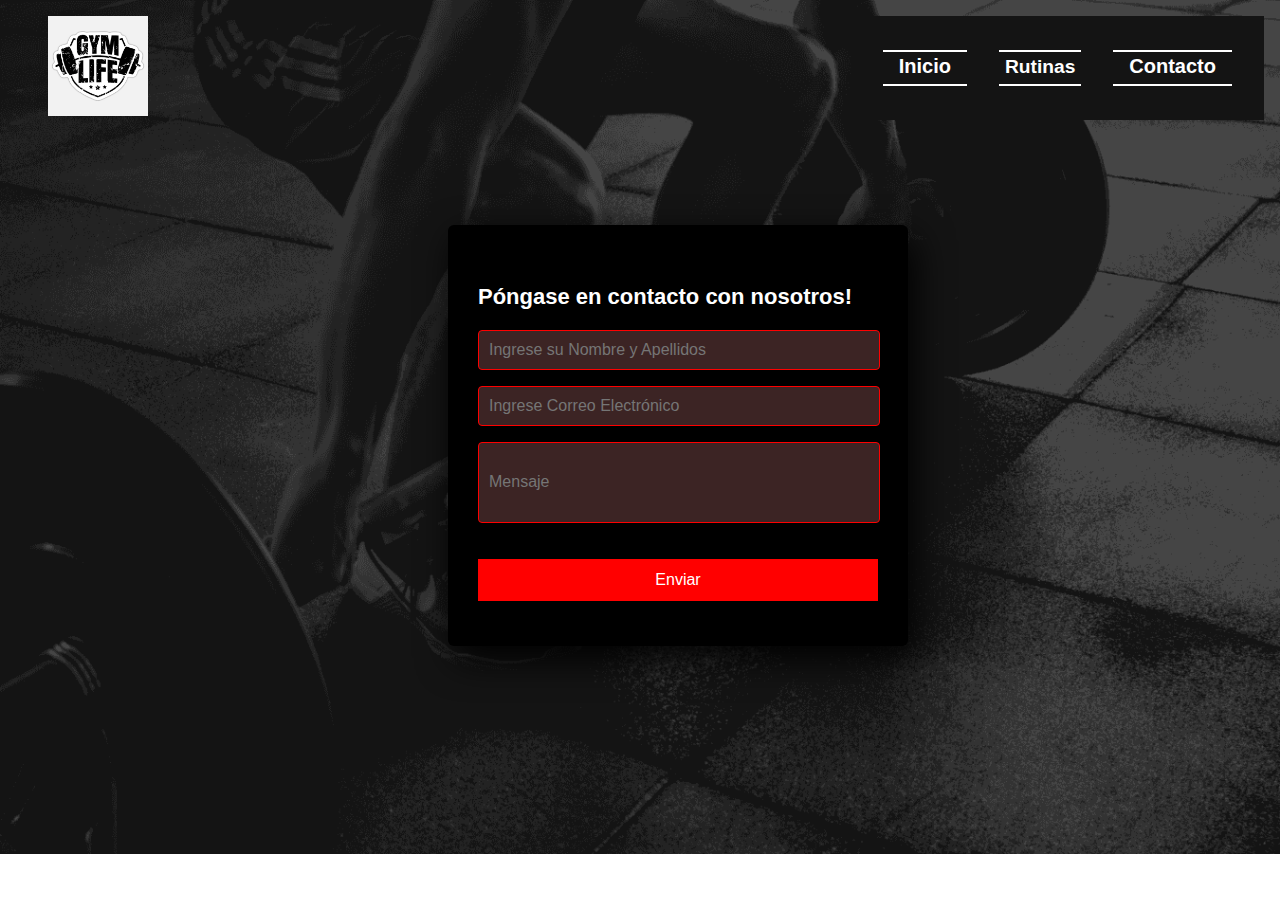
==== index/Contacto.html @ d2812c88 "Clonado de pagina" ====
<!DOCTYPE html>
<html lang="es-ES">
    <head>
        <meta charset="UTF-8">
        <meta http-equiv="X-UA-Compatible" content="IE=edge">
        <meta name="viewport" content="width=device-width, initial-scale=1.0">
        <title>GymLife</title>
        <link rel="stylesheet" href="../style/style.css">
        <link rel="shortcut icon" href="../img/GymLife-icon.png">
    </head>
    <body>

        <div class="contacto-img">
            <img src="../img/gym-contacto_img.png" width="100%" alt="Image not found">
        </div>
            
        <header class="main-header">

            <div class="header-wrap">

                <div class="wrap-logo-header">
                    <div class="gym-logo-header">
                        <img src="../img/GymLife-logo_header.png" width="100" alt="Home">
                    </div>
                </div>

                <div class="wrap-nav-header">
                    <nav class="nav-header">
                        <ul class="main-menu">
                            <li class="menu-item"><a href="../index/index.html">Inicio</a></li>
                            <li class="menu-item">
                                <div class="dropdown">
                                    <button class="dropbtn">Rutinas</button>
                                    <div class="dropdown-content">
                                    <a href="../index/Rutina1.html">Push/Pull/Legs</a>
                                    <a href="../index/Rutina2.html">Full Body</a>
                                </div>
                            </li>
                            <li class="menu-item"><a href="../index/Contacto.html">Contacto</a></li>
                        </ul>
                    </nav>
                </div>

            </div>

        </header>

        <div class="forms">
            <form class="form-register">
                <h4>Póngase en contacto con nosotros!</h4>
                <input class="controls" type="text" name="nombres" id="nombres" placeholder="Ingrese su Nombre y Apellidos">
                <input class="controls" type="text" name="email" id="email" placeholder="Ingrese Correo Electrónico">
                <input class="controls-mesage" type="text" name="mensaje" id="mensaje" placeholder="Mensaje">

                <input class="botons-sumbit" type="submit" value="Enviar">
            </form>
        </div>

    </body>
</html>
---- style/style.css ----
*{   
    font-family: sans-serif;
    line-height: 1.15;
    -webkit-text-size-adjust: 100%;
    -webkit-tap-highlight-color: transparent;

}


body{
    margin: 0;
    padding: 0;
    font-size: 1rem;
    font-weight: 400;
    color: #666;
    text-align: left;
    background-color: #fff;
}
a{
    text-decoration: none;
}
li{
    list-style-type: none
}

div {
    display: block;
}

header.main-header{
    position: fixed;
    top: 0;
    width: 100%;
    z-index: 9999;
}
   
.header-wrap{
    display: flex;
    justify-content: space-between;
    padding: 1rem;
    background: rgba(255, 255, 255, 0);
}
   
.wrap-logo-header{
    display: flex;
    align-items: center;
    flex-basis: 15%;
}

.gym-logo-header{
    position: relative;
    left: 2rem;
}

.wrap-nav-header{
    display: flex;
    align-items: center;
    background: rgb(20, 20, 20);
    padding-left: 1rem;
    padding-right: 1rem;
}
   
ul.main-menu{
    display: flex;
    width: 100%;
    padding: 0;
}
   
li.menu-item{
    margin: 1rem;
    border: 2px solid;
    border-right: 0px;
    border-left: 0px;
    line-height: 2rem;
    color: #fff;
    border-color: #fff;
}
   
li.menu-item a{
    padding: .5rem 1rem;
    color: rgb(255, 255, 255);
    font-size: 20px;
    font-weight: bold;
}
   
li.menu-item a:hover{
    color: #cc1313;
}

.main-body-item{
    position: relative;
    float: left;
    width: 100%;
}

.main-caption {
    top: 0;
    left: 0;
    right: 0;
    bottom: 0;
    background: rgba(0, 0, 0, 0.3);
}

.main-label{
    display: flex;
    flex-direction: column;
    justify-content: center;
    align-items: center;
}

.main-caption {
    position: absolute;
    color: #fff;
    text-align: center;
}

.first-label{
    color: #e31c25;
    text-transform: capitalize;
    margin: 0;
    font-size: 1.75rem;
    background: rgba(117, 2, 2, 0.322);
    padding: 1rem;
    text-shadow: #000 0 4px 2px;
}

.second-label{
    font-size: 5.5rem;
    font-weight: 300;
    line-height: 1.2;
    margin: 0;
    margin-top: 1.5rem;
    color: #fff;
    font-weight: 700;
    text-transform: capitalize;
}

#btn{
    display: inline-block;
    font-weight: 400;
    color: white;
    text-align: center;
    vertical-align: middle;
    user-select: none;
    background-color: transparent;
    border: 2px solid;
    cursor: alias;

    padding: 0.5rem 1rem;
    font-size: 1.25rem;
    line-height: 1.5;
    border-radius: 0;

    color: #fff;
    border-color: #fff;

    margin-top: 3rem;

    padding-top: 1rem;
    padding-bottom: 1rem;
    padding-left: 3rem;
    padding-right: 3rem;
}

.parent {
    display: grid;
    grid-template-columns: repeat(2, 1fr);
    grid-template-rows: 1fr;
    grid-column-gap: 0px;
    grid-row-gap: 0px;
}

.form-register{
    position: absolute;
    width: 400px;
    background: #000000;
    padding: 30px;
    padding-bottom: 65px;
    left: 35%;
    top: 25%;
    margin: auto;
    border-radius: 6px;
    color: white;
    box-shadow: 7px 13px 37px #000;
}
  
.form-register h4{
    font-size: 22px;
    margin-bottom: 20px;
}
  
.controls{
    width: 95%;
    background: #3c2424;
    padding: 10px;
    border-radius: 4px;
    margin-bottom: 16px;
    border: 1px solid #ff0000;
    font-size: 16px;
    color: white;
}

.controls-mesage{
    width: 85%;
    background: #3c2424;
    padding: 30px;
    padding-left: 10px;
    padding-right: 50px;
    border-radius: 4px;
    margin-bottom: 16px;
    border: 1px solid #ff0000;
    font-size: 16px;
    color: white;
}
  
.form-register p{
    height: 40px;
    text-align: center;
    font-size: 18px;
    line-height: 40px;
}
  
.form-register a{
    color: white;
    text-decoration: none;
}
  
.form-register a:hover{
    color: rgb(255, 255, 255);
}

.botons-reset{
    position: relative;
    left: 20%;
    bottom: 5%;
    width: 25%;
    background: #ff0000;
    border: none;
    padding: 10px;
    color: white;
    margin: 10px 0;
    font-size: 14px;
}
  
.botons-sumbit{
    position: relative;
    top: 1.25rem;
    width: 100%;
    background: #ff0000;
    border: none;
    padding: 12px;
    color: white;
    margin: 0px 0;
    font-size: 16px;
}

.select{
    font-size: 15px;
    position: relative;
    top: 9px;
}

.gym_tb{
    position: absolute;
    left: 22%;
    top: 20%;
}

table.steelBlueCols{
    border: 4px solid #700404;
    background-color: #222121;
    width: 800px;
    height: 600px;
    text-align: center;
    border-collapse: collapse;
  }

  table.steelBlueCols td, table.steelBlueCols th {
    border: 1px solid #3b3b3b;
    padding: 5px 10px;
  }
  table.steelBlueCols tbody td {
    font-size: 12px;
    font-weight: bold;
    color: #cccbcb;
  }
  table.steelBlueCols td:nth-child(even) {
    background: #490202;
  }
  table.steelBlueCols thead {
    background: #490202;
    border-bottom: 10px solid #700404;
  }
  table.steelBlueCols thead th {
    font-size: 15px;
    font-weight: bold;
    color: #cccbcb;
    text-align: left;
    border-left: 2px solid #700404;
  }


.column-2{
    display: grid;
    grid-template-columns: repeat(2,1fr);
    column-gap: 3rem;
    row-gap: 1rem;
}
.tarjeta-vg1{
    position: absolute;
    bottom: 30%;
    left: 25%;
    background: url(../img/pull-push-leg_img.jpg) center;
    background-size: cover;
    background-repeat: no-repeat;
    max-height: 400px;
    max-width: 400px;
    height: 100%;
    width: 100%;
    border-radius: 6px;
    padding: 1rem .5rem;
    display: flex;
    align-items: end;
    justify-content: center;
}
.tarjeta-vg2{
    position: absolute;
    bottom: 30%;
    right: 30%;
    background: url(../img/full-body_img.jpg) center;
    background-size: cover;
    background-repeat: no-repeat;
    max-height: 400px;
    max-width: 400px;
    height: 100%;
    width: 100%;
    border-radius: 6px;
    padding: 1rem .5rem;
    display: flex;
    align-items: end;
    justify-content: center;
}
.wrap-text_tarjeta-vg{
    color: #fff;
    text-align: center;
    font-weight: bold;
    padding: .5rem;
    border-radius: 6px;
    background: linear-gradient(to top, rgb(0 0 0 / .5), rgb(0 0 0 / .5));
}

.cta_tarjeta-vg{
    background-color: #474643;
    padding: .25rem 1rem;
    border-radius: 4px;
}

.cta_tarjeta-vg a{
    color: #fff;
    font-weight: bold;
}

.dropbtn{
    background-color: rgba(255, 255, 255, 0);
    font-size: 16px;
    border: none;
    cursor: pointer;
    width: 100%;
    z-index: 99;
    margin: 0;
    justify-content: space-between;
    font-size: 1.2rem;
    font-family: sans-serif;
    color: white;
    font-weight: 600;
}
.dropdown{
    position: relative;
    display: inline-block;
}
.dropdown-content{
    display: none;
    position: absolute;
    background-color: rgb(20, 20, 20);
    min-width: 160px;
    box-shadow: 0px 8px 16px 0px rgba(0, 0, 0, 0.2);
}
.dropdown-content a{
    color: rgb(254, 0, 0);
    padding: 12px 16px;
    text-decoration: none;
    display: block;
}
.dropdown-content a:hover{
    background-color: #414141
}
.dropdown:hover .dropdown-content{
  display: block;
}
.dropdown:hover .dropbtn {
    color: #ff0000;
    cursor: alias;
}
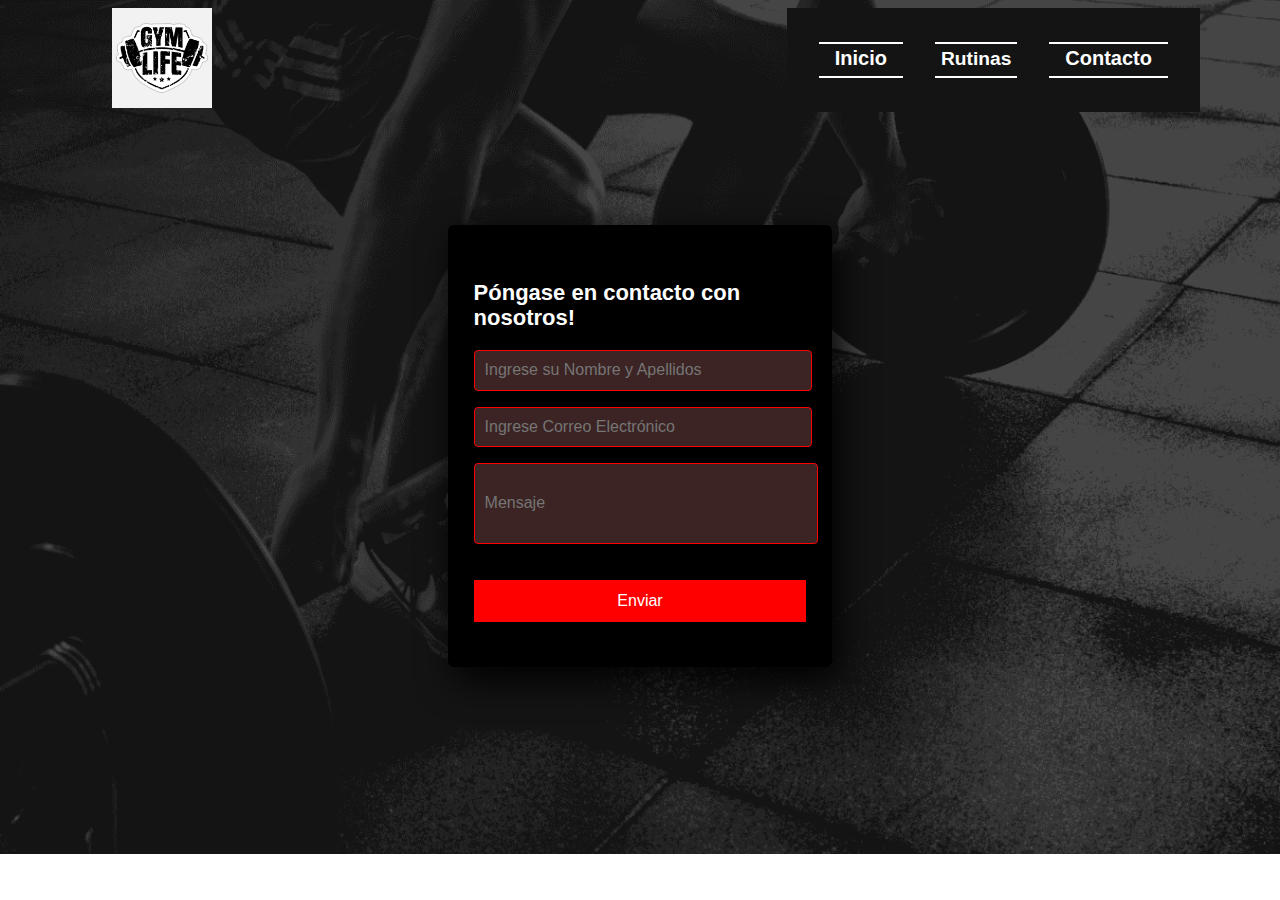
==== commit aa467a41: "media quary" ====
--- a/index/Contacto.html
+++ b/index/Contacto.html
@@ -6,6 +6,7 @@
         <meta name="viewport" content="width=device-width, initial-scale=1.0">
         <title>GymLife</title>
         <link rel="stylesheet" href="../style/style.css">
+        <link rel="stylesheet" href="../style/style2.css">
         <link rel="shortcut icon" href="../img/GymLife-icon.png">
     </head>
     <body>
@@ -26,8 +27,14 @@
 
                 <div class="wrap-nav-header">
                     <nav class="nav-header">
+                        <input type="checkbox" id="check">
+                        <label for="check" class="checkbtn">
+                            <i class="toggle-menu">
+                                <img src="../img/menú desplegable.png">
+                            </i>
+                        </label>
                         <ul class="main-menu">
-                            <li class="menu-item"><a href="../index/index.html">Inicio</a></li>
+                            <li class="menu-item"><a href="../index.html">Inicio</a></li>
                             <li class="menu-item">
                                 <div class="dropdown">
                                     <button class="dropbtn">Rutinas</button>
@@ -46,7 +53,7 @@
         </header>
 
         <div class="forms">
-            <form class="form-register">
+            <form class="form-register" method="post">
                 <h4>Póngase en contacto con nosotros!</h4>
                 <input class="controls" type="text" name="nombres" id="nombres" placeholder="Ingrese su Nombre y Apellidos">
                 <input class="controls" type="text" name="email" id="email" placeholder="Ingrese Correo Electrónico">
--- a/style/style.css
+++ b/style/style.css
@@ -3,7 +3,6 @@
     line-height: 1.15;
     -webkit-text-size-adjust: 100%;
     -webkit-tap-highlight-color: transparent;
-
 }
 
 
@@ -90,7 +89,6 @@
 .main-body-item{
     position: relative;
     float: left;
-    width: 100%;
 }
 
 .main-caption {
@@ -172,9 +170,9 @@
 
 .form-register{
     position: absolute;
-    width: 400px;
+    width: 26%;
     background: #000000;
-    padding: 30px;
+    padding: 2%;
     padding-bottom: 65px;
     left: 35%;
     top: 25%;
@@ -231,9 +229,7 @@
 
 .botons-reset{
     position: relative;
-    left: 20%;
-    bottom: 5%;
-    width: 25%;
+    width: 100%;
     background: #ff0000;
     border: none;
     padding: 10px;
@@ -305,40 +301,6 @@
     grid-template-columns: repeat(2,1fr);
     column-gap: 3rem;
     row-gap: 1rem;
-}
-.tarjeta-vg1{
-    position: absolute;
-    bottom: 30%;
-    left: 25%;
-    background: url(../img/pull-push-leg_img.jpg) center;
-    background-size: cover;
-    background-repeat: no-repeat;
-    max-height: 400px;
-    max-width: 400px;
-    height: 100%;
-    width: 100%;
-    border-radius: 6px;
-    padding: 1rem .5rem;
-    display: flex;
-    align-items: end;
-    justify-content: center;
-}
-.tarjeta-vg2{
-    position: absolute;
-    bottom: 30%;
-    right: 30%;
-    background: url(../img/full-body_img.jpg) center;
-    background-size: cover;
-    background-repeat: no-repeat;
-    max-height: 400px;
-    max-width: 400px;
-    height: 100%;
-    width: 100%;
-    border-radius: 6px;
-    padding: 1rem .5rem;
-    display: flex;
-    align-items: end;
-    justify-content: center;
 }
 .wrap-text_tarjeta-vg{
     color: #fff;
--- a/style/style2.css
+++ b/style/style2.css
@@ -0,0 +1,84 @@
+img[src="../img/GymLife-icon.png"] {
+    float: right;
+}
+#líquido{
+    width: 90%;
+    margin: 0 auto;
+}
+#fijo{
+    width: 1244px;
+    margin: 0 auto;
+}
+
+#header-fijo{
+    width: 1244px;
+}
+  i.toggle-menu{
+    display: none;
+    background-color: #fff;
+    border: none;
+    z-index: 9999;
+  }
+   
+  i.toggle-menu img{
+    width: 30px;
+    z-index: 99;
+  }
+   
+  input#check{
+    display: none;
+  }
+  @media (min-width:880px){
+    .header-wrap{
+      padding: .5rem 5rem;
+    }
+  }
+   
+  @media (max-width:768px){
+    header{
+      margin-bottom: 4rem;
+    }
+    .header-wrap{
+      position: fixed;
+      width: 100%;
+      padding: 0;
+      top: 0;
+      z-index: 9999;
+    }
+    .wrap-logo-header{
+      position: fixed;
+      z-index: 999;
+      top: 3%;
+      left: 3%;
+    }
+    i.toggle-menu{
+      display: flex;
+    }
+    ul.main-menu,#nav-main-contact{
+      display: none;
+      left: 0;
+      margin: 0;
+      padding: 0;
+    }
+    ul.main-menu{
+      position: fixed;
+      background: rgb(20, 20, 20);
+    }
+    label.checkbtn{
+      position: fixed;
+      right: 3%;
+      top: 3%;
+      z-index: 9999;
+    }
+    #check:checked ~ ul{
+      display: flex;
+      z-index: 9;
+      flex-flow: column;
+      align-items: center;
+      justify-content: center;
+      height: 100vh;
+      top: 0;
+      font-size: 2rem;
+    }
+   
+  }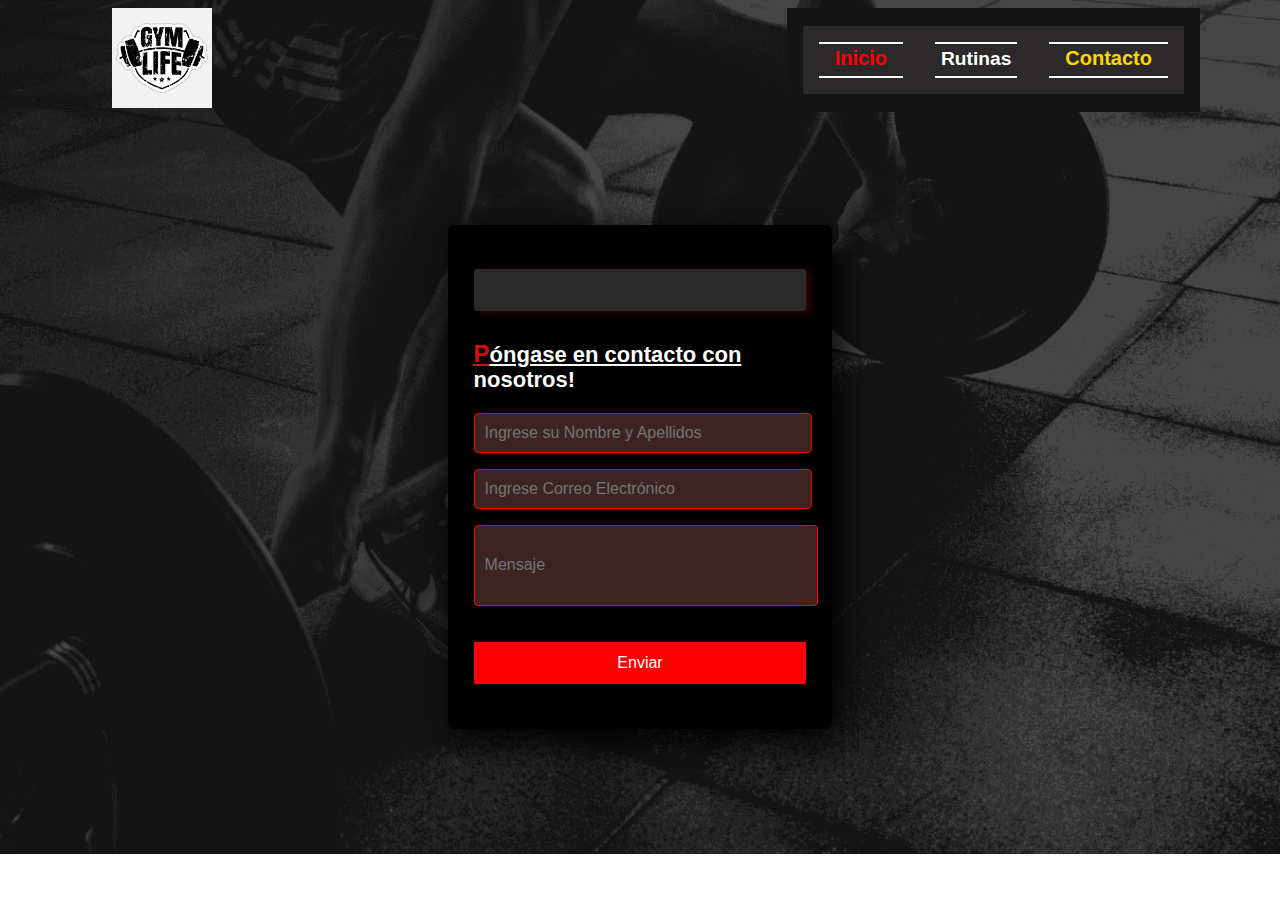
==== commit 631cc5b3: "pseudo clase empty" ====
--- a/index/Contacto.html
+++ b/index/Contacto.html
@@ -54,6 +54,7 @@
 
         <div class="forms">
             <form class="form-register" method="post">
+                <p></p>
                 <h4>Póngase en contacto con nosotros!</h4>
                 <input class="controls" type="text" name="nombres" id="nombres" placeholder="Ingrese su Nombre y Apellidos">
                 <input class="controls" type="text" name="email" id="email" placeholder="Ingrese Correo Electrónico">
--- a/style/style.css
+++ b/style/style.css
@@ -39,12 +39,6 @@
     padding: 1rem;
     background: rgba(255, 255, 255, 0);
 }
-   
-.wrap-logo-header{
-    display: flex;
-    align-items: center;
-    flex-basis: 15%;
-}
 
 .gym-logo-header{
     position: relative;
@@ -74,10 +68,18 @@
     color: #fff;
     border-color: #fff;
 }
+
+ul li:first-child a{
+    color: red;
+}
+
+ul li:last-child a{
+    color: gold;
+}
    
 li.menu-item a{
     padding: .5rem 1rem;
-    color: rgb(255, 255, 255);
+    color: #fff;
     font-size: 20px;
     font-weight: bold;
 }
@@ -89,6 +91,17 @@
 .main-body-item{
     position: relative;
     float: left;
+}
+ul:nth-last-of-type(1){
+    background-color: #423e3e84;
+}
+
+p:empty{
+    background: #3b3a3ab9;
+    padding: 0.3%  0.5%;
+    box-shadow: rgba(131, 24, 24, 0.37) 5px 2px 8px;
+    text-align: center;
+    border-radius: 3px;
 }
 
 .main-caption {
@@ -186,6 +199,16 @@
     font-size: 22px;
     margin-bottom: 20px;
 }
+
+h4::first-letter{
+    text-decoration: underline;
+    font-size: 1.5rem; 
+    color: #d90b0b;
+}
+
+h4::first-line{
+    text-decoration: underline;
+}
   
 .controls{
     width: 95%;
@@ -262,6 +285,11 @@
     top: 20%;
 }
 
+th:nth-child(odd){
+    background-color: #222121;
+
+}
+
 table.steelBlueCols{
     border: 4px solid #700404;
     background-color: #222121;
--- a/style/style2.css
+++ b/style/style2.css
@@ -13,28 +13,28 @@
 #header-fijo{
     width: 1244px;
 }
-  i.toggle-menu{
+i.toggle-menu{
     display: none;
     background-color: #fff;
     border: none;
     z-index: 9999;
-  }
+}
    
-  i.toggle-menu img{
+i.toggle-menu img{
     width: 30px;
     z-index: 99;
-  }
+}
    
-  input#check{
+input#check{
     display: none;
-  }
-  @media (min-width:880px){
+}
+@media (min-width:880px){
     .header-wrap{
       padding: .5rem 5rem;
     }
-  }
+}
    
-  @media (max-width:768px){
+@media (max-width:768px){
     header{
       margin-bottom: 4rem;
     }
@@ -81,4 +81,8 @@
       font-size: 2rem;
     }
    
-  }+}
+
+#item2{
+    flex: 0 0 20%;
+}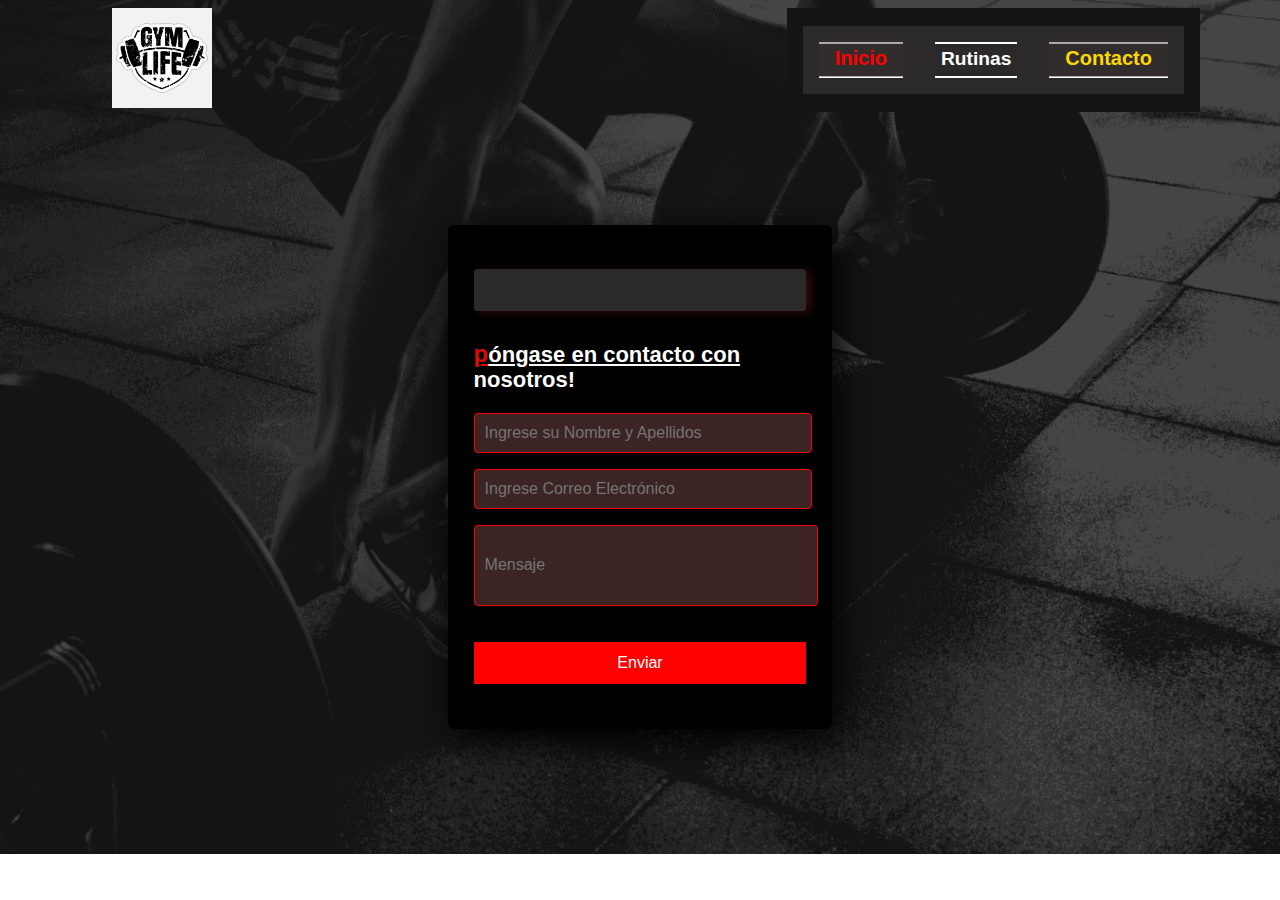
==== commit 62e34712: "cambio" ====
--- a/index/Contacto.html
+++ b/index/Contacto.html
@@ -55,7 +55,7 @@
         <div class="forms">
             <form class="form-register" method="post">
                 <p></p>
-                <h4>Póngase en contacto con nosotros!</h4>
+                <h4>póngase en contacto con nosotros!</h4>
                 <input class="controls" type="text" name="nombres" id="nombres" placeholder="Ingrese su Nombre y Apellidos">
                 <input class="controls" type="text" name="email" id="email" placeholder="Ingrese Correo Electrónico">
                 <input class="controls-mesage" type="text" name="mensaje" id="mensaje" placeholder="Mensaje">
--- a/style/style.css
+++ b/style/style.css
@@ -99,7 +99,7 @@
 p:empty{
     background: #3b3a3ab9;
     padding: 0.3%  0.5%;
-    box-shadow: rgba(131, 24, 24, 0.37) 5px 2px 8px;
+    box-shadow: #8318185e 5px 2px 8px;
     text-align: center;
     border-radius: 3px;
 }
@@ -112,6 +112,17 @@
     background: rgba(0, 0, 0, 0.3);
 }
 
+.main-caption >h2{
+    background-color: #3934346b;
+    box-shadow: #000000a7 5px 2px 8px;
+    
+}
+
+.main-caption + h3,a{
+    background-color: #3934346b;
+    font-size: 1.5rem;
+}
+
 .main-label{
     display: flex;
     flex-direction: column;
@@ -130,7 +141,6 @@
     text-transform: capitalize;
     margin: 0;
     font-size: 1.75rem;
-    background: rgba(117, 2, 2, 0.322);
     padding: 1rem;
     text-shadow: #000 0 4px 2px;
 }
@@ -153,12 +163,10 @@
     text-align: center;
     vertical-align: middle;
     user-select: none;
-    background-color: transparent;
     border: 2px solid;
     cursor: alias;
 
     padding: 0.5rem 1rem;
-    font-size: 1.25rem;
     line-height: 1.5;
     border-radius: 0;
 
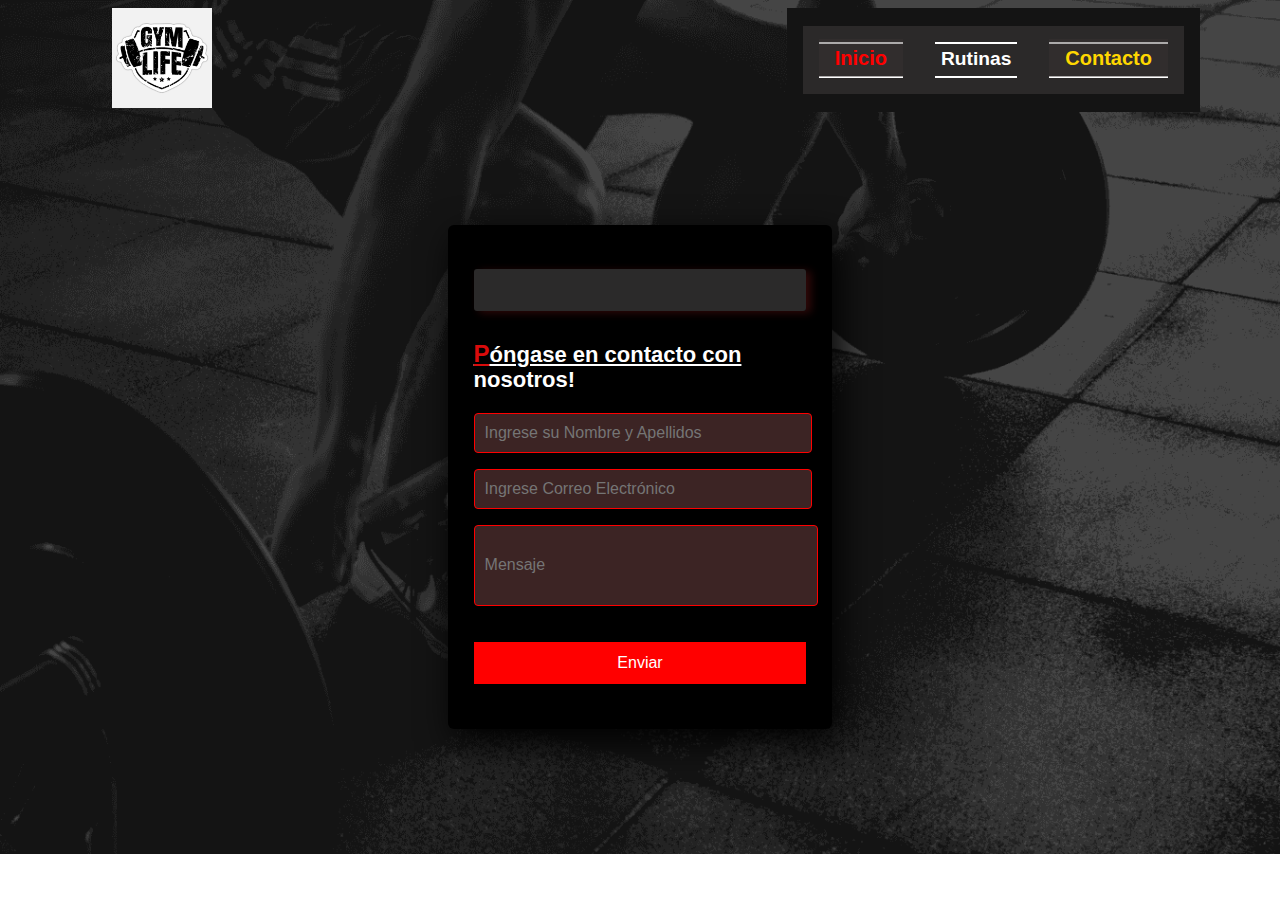
==== commit 3cd346f6: "cambio anterior deshecho" ====
--- a/index/Contacto.html
+++ b/index/Contacto.html
@@ -55,7 +55,7 @@
         <div class="forms">
             <form class="form-register" method="post">
                 <p></p>
-                <h4>póngase en contacto con nosotros!</h4>
+                <h4>Póngase en contacto con nosotros!</h4>
                 <input class="controls" type="text" name="nombres" id="nombres" placeholder="Ingrese su Nombre y Apellidos">
                 <input class="controls" type="text" name="email" id="email" placeholder="Ingrese Correo Electrónico">
                 <input class="controls-mesage" type="text" name="mensaje" id="mensaje" placeholder="Mensaje">
